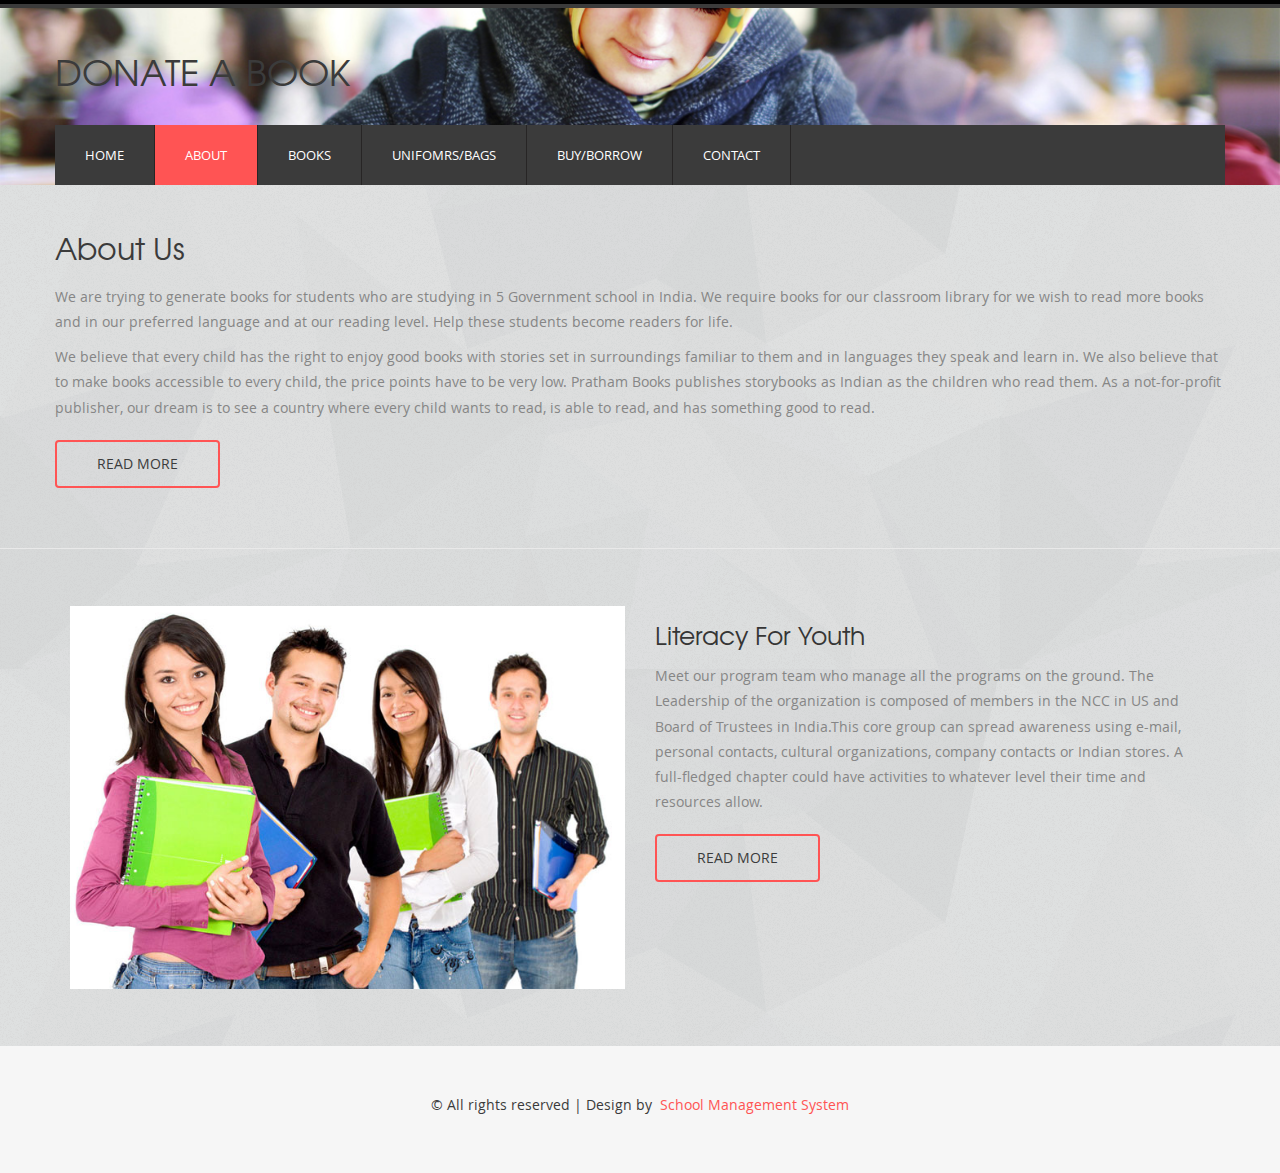
==== about.html @ 14fcbd99 "Add files via upload" ====
<!--A Design by W3layouts
Author: W3layout
Author URL: http://w3layouts.com
License: Creative Commons Attribution 3.0 Unported
License URL: http://creativecommons.org/licenses/by/3.0/
-->
<!DOCTYPE HTML>
<html>
<head>
<title>Book Donation</title>
<!-- Bootstrap -->
<link href="css/bootstrap.min.css" rel='stylesheet' type='text/css' />
<link href="css/bootstrap.css" rel='stylesheet' type='text/css' />
<meta name="viewport" content="width=device-width, initial-scale=1">
<script type="application/x-javascript"> addEventListener("load", function() { setTimeout(hideURLbar, 0); }, false); function hideURLbar(){ window.scrollTo(0,1); } </script>
 <!--[if lt IE 9]>
     <script src="https://oss.maxcdn.com/libs/html5shiv/3.7.0/html5shiv.js"></script>
     <script src="https://oss.maxcdn.com/libs/respond.js/1.4.2/respond.min.js"></script>
<![endif]-->
<link href="css/style.css" rel="stylesheet" type="text/css" media="all" />
<!-- start plugins -->
<script type="text/javascript" src="js/jquery.min.js"></script>
<script type="text/javascript" src="js/bootstrap.js"></script>
<script type="text/javascript" src="js/bootstrap.min.js"></script>
<!----font-Awesome----->
   	<link rel="stylesheet" href="fonts/css/font-awesome.min.css">
<!----font-Awesome----->
</head>
<body>
<div class="header_bg1">
<div class="container">
	<div class="row header">
		<div class="logo navbar-left">
			<h1><a href="index.html">Donate A Book</a></h1>
		</div>
		<!--<div class="h_search navbar-right">
			<form>
				<input type="text" class="text" value="Enter text here" onfocus="this.value = '';" onblur="if (this.value == '') {this.value = 'Enter text here';}">
				<input type="submit" value="search">
			</form>
		</div>-->
		<div class="clearfix"></div>
	</div>
	<div class="row h_menu">
		<nav class="navbar navbar-default navbar-left" role="navigation">
		    <!-- Brand and toggle get grouped for better mobile display -->
		    <div class="navbar-header">
		      <button type="button" class="navbar-toggle" data-toggle="collapse" data-target="#bs-example-navbar-collapse-1">
		        <span class="sr-only">Toggle navigation</span>
		        <span class="icon-bar"></span>
		        <span class="icon-bar"></span>
		        <span class="icon-bar"></span>
		      </button>
		    </div>
		    <!-- Collect the nav links, forms, and other content for toggling -->
		    <div class="collapse navbar-collapse" id="bs-example-navbar-collapse-1">
		      <ul class="nav navbar-nav">
		        <li><a href="index.html">Home</a></li>
		        <li class="active"><a href="about.html">About</a></li>
		        <li><a href="trialform2.html">Books</a></li>
		        <li><a href="technology.html">Unifomrs/Bags</a></li>
				<li><a href="trialform1.html">Buy/Borrow</a></li>
		        <li><a href="contact.html">Contact</a></li>
		      </ul>
		    </div><!-- /.navbar-collapse -->
		    <!-- start soc_icons -->
		</nav>
	</div>
	<div class="clearfix"></div>
</div>
</div>
<div class="main_bg"><!-- start main -->
	<div class="container">
		<div class="about row">
			<h2>about us</h2>
			<p class="para">We are trying to generate books for students who are studying in 5 Government school in India. We require books for our classroom library for we wish to read more books and in our preferred language and at our reading level. Help these students become readers for life.</p>
			<p class="para"> We believe that every child has the right to enjoy good books with stories set in surroundings familiar to them and in languages they speak and learn in. We also believe that to make books accessible to every child, the price points have to be very low. Pratham Books publishes storybooks as Indian as the children who read them. As a not-for-profit publisher, our dream is to see a country where every child wants to read, is able to read, and has something good to read. </p>
			<a href="single-page.html" class="fa-btn btn-1 btn-1e">read more</a>
		</div>
	</div>
</div><!-- end main -->
<div class="main_btm"><!-- start main_btm -->
	<div class="container">
		<div class="main row">
			<div class="col-md-6 content_left">
				<img src="images/pic1.jpg" alt="" class="img-responsive">
			</div>
			<div class="col-md-6 content_right">
				<h4>Literacy For Youth</h4>
				<p class="para">Meet our program team who manage all the programs on the ground. The Leadership of the organization is composed of members in the NCC in US and Board of Trustees in India.This core group can spread awareness using e-mail, personal contacts, cultural organizations, company contacts or Indian stores. A full-fledged chapter could have activities to whatever level their time and resources allow.</p>
				<a href="single-page.html" class="fa-btn btn-1 btn-1e">read more</a>
			</div>
		</div>
	</div>
</div>
<div class="footer_bg"><!-- start footer -->
	<div class="container">
		<div class="row  footer">
			<div class="copy text-center">
				<p class="link"><span>&#169; All rights reserved | Design by&nbsp;<a href="http://www.School.com/"> School Management System</a></span></p>
			</div>
		</div>
	</div>
</div>
</body>
</html>
---- css/style.css ----
/*
Author: W3layout
Author URL: http://w3layouts.com
License: Creative Commons Attribution 3.0 Unported
License URL: http://creativecommons.org/licenses/by/3.0/
*/
@font-face {
    font-family: 'texgyreadventorregular';
    src: url('../fonts/texgyreadventor-regular-webfont.ttf') format('truetype');
    font-weight: normal;
    font-style: normal;
}
@font-face {
     font-family: 'open_sansregular';
      src:url('../fonts/OpenSans-Regular-webfont.ttf') format('truetype');
}
body {
	background-image: url('../images/bg.png');
	font-family: 'open_sansregular';
	font-size: 100%;
}
/* start header */
.header_bg{
	border-top:8px groove #3b3b3b;
}
.header_bg1 {
	border-top:8px groove #3b3b3b;
	background: url('../images/slider_bg.jpg') no-repeat  left;
	background-size: 100%;
}
.header{
	padding: 2% 0;
}
.logo h1 a{
	font-size: 1em;
	text-transform: uppercase;
	color: #3B3B3B;
	text-decoration: none;
	font-family: 'texgyreadventorregular';
}
/* search */
.h_search{
	width: 30%;
	position: relative;
	margin-top: 2%;
}
.h_search form{
	width: 100%;
}
.h_search form input[type="text"]{
	font-family: 'open_sansregular';
	padding: 10px 16px;
	outline: none;
	color: #c6c6c6;
	font-size: 13px;
	border: 1px solid rgb(236, 236, 236);
	
	width: 73.333%;
	line-height: 22px;
	position: relative;
	-webkit-appearance: none;
}
.h_search form input[type="submit"]{
	font-family: 'open_sansregular';
	background: #3B3B3B;
	color: #ffffff;
	text-transform: uppercase;
	font-size: 13px;
	padding: 12px 20px;
	border: none;
	cursor: pointer;
	width: 26.333%;
	position: absolute;
	line-height: 1.5em;
	outline: none;
	-webkit-transition: all 0.3s ease-in-out;
	-moz-transition: all 0.3s ease-in-out;
	-o-transition: all 0.3s ease-in-out;
	transition: all 0.3s ease-in-out;
	-webkit-appearance: none;
}
.h_search form input[type="submit"]:hover {
	background: #FF5454;
}
/* menu */
.h_menu{
	padding: 0;
	background: #3B3B3B;
}
.navbar {
	position: relative;
	min-height: 60px;
	margin-bottom: 0px;
	border: none;
}
.navbar-default .navbar-collapse, .navbar-default .navbar-form {
	background: #3B3B3B;
	color: #ffffff;
	padding: 0;
}
.navbar-default .navbar-nav > .active > a,.navbar-default .navbar-nav>li>a:hover,.navbar-default .navbar-nav > .active > a, .navbar-default .navbar-nav > .active > a:hover{
	background: #FF5454;
	color: #ffffff;
}
.navbar-default .navbar-nav > li > a {
	color: #fff;
	-webkit-transition: all 0.3s ease-in-out;
	-moz-transition: all 0.3s ease-in-out;
	-o-transition: all 0.3s ease-in-out;
	transition: all 0.3s ease-in-out;
}
.nav > li {
	border-right: 1px solid rgb(39, 37, 37);
}
.nav > li > a {
	font-size: 13px;
	padding: 20px 30px;
	text-transform: uppercase;
}
/* start soc_icons */
.soc_icons {

}
.soc_icons ul{
	margin-bottom: 0;
}
.soc_icons ul li{
	display:inline-block;
	border-left: 1px solid rgb(39, 37, 37);
	margin-left: -3px;
}
.soc_icons ul li a{
	color:#ffffff;
	font-size: 24px;
	display: block;
	line-height: 60px;
	width: 60px;
	height: 60px;
	-webkit-transition: all 0.3s ease-in-out;
	-moz-transition: all 0.3s ease-in-out;
	-o-transition: all 0.3s ease-in-out;
	transition: all 0.3s ease-in-out;
}
.soc_icons ul li a:hover{
	background: #FF5454;
}
/* start slider */
.slider_bg{
	background: url('../images/slider_bg.jpg') no-repeat;
	background-size: 100%;
}
.slider{
	padding: 4%;
}
/* start main */

.main{
	padding: 5% 0;
}
.images_1_of_4 img{
	display: inline-block;
}
.images_1_of_4 h4 {
	margin: 30px 0 15px;
}
.images_1_of_4 h4 a{
	display:inline-block;
	color: #353535;
	font-size: 1.5em;
	font-family: 'texgyreadventorregular';
	text-transform: uppercase;
	-webkit-transition: all 0.3s ease-in-out;
	-moz-transition: all 0.3s ease-in-out;
	-o-transition: all 0.3s ease-in-out;
	transition: all 0.3s ease-in-out;
}
.images_1_of_4 h4 a:hover{
	text-decoration:none;
	color: #ff5454;
}
.images_1_of_4  span{
	width: 120px;
	height: 120px;
	display: block;
	text-align: center;
	margin: 0 auto;
}
.bg{
	
	-webkit-transition: all 0.3s ease-in-out;
	-moz-transition: all 0.3s ease-in-out;
	-o-transition: all 0.3s ease-in-out;
	transition: all 0.3s ease-in-out;
	border-radius: 75px;
	-webkit-border-radius: 75px;
	-moz-border-radius: 75px;
	-o-border-radius: 75px;
}
.images_1_of_4  span i{
	font-size: 6em;
	color:#333;
	line-height: 2em;
	text-shadow: 1px 1px 0px #3b3b3b;
	-webkit-text-shadow: 1px 1px 0px #3b3b3b;
	-moz-text-shadow: 1px 1px 0px #3b3b3b;
	-o-text-shadow: 1px 1px 0px #3b3b3b;
	-ms-text-shadow: 1px 1px 0px #3b3b3b;
}
.para{
	font-size: 14px;
	line-height: 1.8em;
	color: #868686;
}
.images_1_of_4 a{
	position: relative;
	z-index: 1;
}
/* Button 1 */
.fa-btn {
	font-size: 14px;
	cursor: pointer;
	padding: 12px 40px;
	display: inline-block;
	margin: 10px 0px;
	text-transform: uppercase;
	outline: none;
	position: relative;
	-webkit-transition: all 0.3s;
	-moz-transition: all 0.3s;
	transition: all 0.3s;
	border-radius: 4px;
	-webkit-border-radius: 4px;
	-moz-border-radius: 4px;
	-o-border-radius: 4px;
}
.fa-btn:after {
	content: '';
	position: absolute;
	z-index: -1;
	-webkit-transition: all 0.3s;
	-moz-transition: all 0.3s;
	transition: all 0.3s;
}
.btn-1 {
	border: 2px solid #ff5454;
	color: #3b3b3b;
}
/* Button 1e */
.btn-1e {
	overflow: hidden;
}
.btn-1e:after {
	width: 100%;
	height: 0;
	top: 50%;
	left: 50%;
	background: #ff5454;
	opacity: 0;
	-webkit-transform: translateX(-50%) translateY(-50%) rotate(45deg);
	-moz-transform: translateX(-50%) translateY(-50%) rotate(45deg);
	-ms-transform: translateX(-50%) translateY(-50%) rotate(45deg);
	transform: translateX(-50%) translateY(-50%) rotate(45deg);
}
.btn-1e:hover,.btn-1e:active {
	color: #ffffff;
	text-decoration:none;
}
.btn-1e:hover:after {
	height: 260%;
	opacity: 1;
}
.btn-1e:active:after {
	height: 400%;
	opacity: 1;
}
/* start main_btm */
.main_btm{
	
	border-top: 1px solid rgb(233, 233, 233);
}
.content_right h4{
	color: #353535;
	font-size: 2.5em;
	font-family: 'texgyreadventorregular';
	line-height: 1.5em;
}
.content_right h4 span{
	color: #ff5454;
}
.content_right a{
	position: relative;
	z-index: 1;
}
/* start footer */
.footer_bg{
	background: #f6f6f6;
}
.footer{
	padding: 4%;
}
.copy p{
	color: #3b3b3b;
	font-size: 14px;
	line-height: 1.8em;
}
.copy p a{
	color:#ff5454;
	-webkit-transition: all 0.3s ease-in-out;
	-moz-transition: all 0.3s ease-in-out;
	-o-transition: all 0.3s ease-in-out;
	transition: all 0.3s ease-in-out;
}
.copy p a:hover{
	color: #3b3b3b;
	text-decoration: none;
}
/* start about */
.about{
	padding: 4% 0;
}
.about h2{
	margin: 0 0 20px;
	text-transform: capitalize;
	font-size: 3em;
	color:#3b3b3b;
	font-family: 'texgyreadventorregular';
}
.about a{
	position: relative;
	z-index: 1;
}
/* start  technology */
.technology{
	padding: 4% 0;
}
.technology h2{
	margin: 0 0 20px;
	text-transform: capitalize;
	font-size: 3em;
	color: #3b3b3b;
	font-family: 'texgyreadventorregular';
}
.technology h4{
	font-size: 22px;
	color: #5b5b5b;
	font-weight: 100;
	text-transform: capitalize;
	display: block;
	margin:10px 0 8px;
}
.tech_para{
	padding-left: 0;
	padding-right: 0;
}
.technology_list1{
	margin-top: 20px;	
}
.pagination > li > a, .pagination > li > span {
	font-size: 16px;
	padding: 10px 16px;
	color: #BDBDBD;
	background-color: #3b3b3b;
	border: 1px solid #2C2929;
}
.pagination > li > a:hover, .pagination > li > span:hover, .pagination > li > a:focus, .pagination > li > span:focus {
	color: #FFFFFF;
	background-color: #ff5454;
	border-color: #DA4A4A;
}
.alert {
	font-size: 13px;
}
.alert-warning {
	color: #3b3b3b;
	background-color: #F3F3F3;
	border-color: #E2E2E2;
}
/* start blog */
.blog_left{
	display: block;
}
.blog_img{
	margin: 4% 0 2%;
}
.blog_left img{
	width:100%;
}
.blog_left h4 a{
	margin:0 0 20px;
	
	display: block;
	text-transform: capitalize;
	font-size: 1.5em;
	color: #3b3b3b;
	font-family: 'texgyreadventorregular';
	-webkit-transition: all 0.3s ease-in-out;
	-moz-transition: all 0.3s ease-in-out;
	-o-transition: all 0.3s ease-in-out;
	transition: all 0.3s ease-in-out;
}
.blog_left h4 a:hover{
	text-decoration: none;
	color: #ff5454;
}
.blog_list{

}
.blog_list ul li{
	display:inline-block;
	margin-left: 10px;
}
.blog_list ul li:first-child{
	margin-left: 0;
}
.blog_list li a{
	display: block;
	padding: 4px 8px;
	color: #b6b6b6;
	text-transform: capitalize;
}
.blog_list ul li i{
	font-size: 15px;
	color: #b6b6b6;
}
.blog_list li span{
	padding-left:10px;
	font-size: 14px;
	color: #b6b6b6;
}
.blog_list li span:hover,.blog_list li a:hover{
	color: #ff5454;
	text-decoration: none;
}

.read_more a{
	position: relative;
	z-index: 1;
}
.blog_right h4{
	text-transform: capitalize;
	font-size: 2em;
	color: #3b3b3b;
	font-family: 'texgyreadventorregular';
	margin-bottom: 15px;
}
/* start Social Likes */
.social_network_likes {
	text-align: center;
}
.social_network_likes li{
	width: 24.33333%;
	display: inline-block;
	margin-left: -4px;
}
.social_network_likes li:first-child{
	margin-left: 0;
}
.social_network_likes li a{
	display:block;
	color:#FFF;
	font-size: 1.5em;
	text-transform:capitalize;
	-webkit-transition: all 0.3s ease-in-out;
	-moz-transition: all 0.3s ease-in-out;
	-o-transition: all 0.3s ease-in-out;
	transition: all 0.3s ease-in-out;	
}
.social_network_likes li a p{
	padding:10px 0 5px;
	font-size: 14px;
}
.social_network_likes li a span{
	display:block;
	font-size: 24px;
}
.social_network_likes li a div.followers{
	border-bottom:1px solid #FFFFFF;
}
.social_network_likes li a:hover{
	text-decoration: none;
}
.social_network_likes li:first-child a {
	border-left:none;
}
.social_network_likes li a.tweets{
	background:#34CCFF;
}
.social_network_likes li a.tweets:hover{
  background:#2DC0F1;
}
.social_network_likes li a.facebook-followers{
	background:#3B5A99;
}
.social_network_likes li a.facebook-followers:hover{
	background:#33518D;
}
.social_network_likes li a.email{
	background:#27c1b9;
}
.social_network_likes li a.email:hover{
  background:#0BB1A8;
}
.social_network_likes li a.dribble{
	background:#EB4D89;
}
.social_network_likes li a.dribble:hover{
  background:#E04580;
}
.social_network_likes li a div.social_network{
	padding:15px 0 10px;
}
.social_network i{
	width:45px;
	height:45px;
	display:block;
	background:url(../images/social-icons.png) no-repeat;	
	margin:0 auto;
}
.social_network i.twitter-icon{
	background-position: 0px 0px;
}
.social_network i.facebook-icon{
	background-position: -47px 0px;
}
.social_network i.email-icon{
	background-position: -104px 0px;
}
.social_network i.dribble-icon{
	background-position: -156px 0px;
}
/* start ads_nav */
.ads_nav{
	margin-top: 30px;
}
.ads_nav li{
	float: left;
	width: 46.333333%;
	margin:0 0 15px 15px;
}
.ads_nav li:nth-child(2),.ads_nav li:nth-child(4){
	margin-left: 0;
}
.ads_nav li a{
	display: block;
	-webkit-transition: all 0.3s ease-in-out;
	-moz-transition: all 0.3s ease-in-out;
	-o-transition: all 0.3s ease-in-out;
	transition: all 0.3s ease-in-out;
}
.ads_nav li a img{
	width: 100%;
}
.ads_nav li a:hover{
	zoom: 1;
	filter: alpha(opacity=50);
	opacity: 0.7;
	-webkit-transition: opacity .15s ease-in-out;
	-moz-transition: opacity .15s ease-in-out;
	-ms-transition: opacity .15s ease-in-out;
	-o-transition: opacity .15s ease-in-out;
	transition: opacity .15s ease-in-out;
}
/* start tag_nav */
.tag_nav {
	margin: 8% 0;
}
.tag_nav li{
	margin:10px 5px 0 0;
	display: inline-block;
}
.tag_nav li a{
	display: block;
	text-transform: capitalize;
	background: #3b3b3b;
	color: #ffffff;
	font-size: 13px;
	padding: 8px 14px;
	border-radius: 2px;
	-webkit-border-radius: 2px;
	-moz-border-radius: 2px;
	-o-border-radius: 2px;
	-webkit-transition: all 0.3s ease-in-out;
	-moz-transition: all 0.3s ease-in-out;
	-o-transition: all 0.3s ease-in-out;
	transition: all 0.3s ease-in-out;
}
.tag_nav li.active a,.tag_nav li a:hover{
	background: #ff5454;
	color: #ffffff;
	text-decoration:none;
}
/* start news_letter */
.news_letter{
	margin: 8% 0;
}
.news_letter form input[type="text"]{
	font-family: 'open_sansregular';
	font-weight:100;
	padding: 10px;
	display: block;
	width: 100%;
	background: #ffffff;
	outline: none;
	color: #555555;
	font-size: 13px;
	border: 1px solid #DADADA;
	-webkit-appearance: none;
}
.news_letter form span{
	position: relative;
	z-index: 1;
}
.news_letter form input[type="submit"]{
	-webkit-appearance: none;
	cursor:pointer;
	border:none;
	outline:none;
	background: none;
}
/* start contact */
.company_ad h2{
	margin: 0 0 20px;
	text-transform: capitalize;
	font-size: 3em;
	color:#3b3b3b;
	font-family: 'texgyreadventorregular';
}
.company_ad p{
	font-size: 14px;
	color: #3b3b3b;
}
.company_ad p a {
	color: #ff5454;
	-webkit-transition: all 0.3s ease-in-out;
	-moz-transition: all 0.3s ease-in-out;
	-o-transition: all 0.3s ease-in-out;
	transition: all 0.3s ease-in-out;
}
.company_ad p a:hover{
	text-decoration:none;
	color: #3b3b3b;
}
.contact-form h2{
	margin: 0 0 20px;
	text-transform: capitalize;
	font-size: 3em;
	color:#3b3b3b;
	font-family: 'texgyreadventorregular';
}
.contact-form span{
	display:block;
	text-transform: capitalize;
	font-size: 14px;
	color: #5b5b5b;
	font-weight: normal;
	margin-bottom: 10px;
}
.contact-form textarea {
	font-family: 'Open Sans', 'sans-serif';
	padding: 10px;
	display: block;
	width: 99.3333%;
	background: #ffffff;
	outline: none;
	color: #c0c0c0;
	font-size: 0.8725em;
	border: 1px solid #ECECEC;
	-webkit-appearance: none;
	resize: none;
	height: 120px;
	border-radius: 4px;
	-webkit-border-radius: 4px;
	-moz-border-radius: 4px;
	-o-border-radius: 4px;
	-webkit-transition: all 0.3s ease-in-out;
	-moz-transition: all 0.3s ease-in-out;
	-o-transition: all 0.3s ease-in-out;
	transition: all 0.3s ease-in-out;
}
.contact-form textarea:focus{
	border:1px solid #ff5454;
}
.form-control{
	box-shadow: none;
	border: 1px solid #ECECEC;
	-webkit-transition: all 0.3s ease-in-out;
	-moz-transition: all 0.3s ease-in-out;
	-o-transition: all 0.3s ease-in-out;
	transition: all 0.3s ease-in-out;
}
.form-control:focus {
	box-shadow: none;
}
.contact-form input[type="submit"] {
	font-family: 'open_sansregular';
	-webkit-appearance: none;
	cursor: pointer;
	border: none;
	outline: none;
	background: none;
	text-transform: uppercase;
	font-weight: 100;
}
.contact-form label{
	position: relative;
	z-index: 1;
}
.form-control:focus {
	border-color: #ff5454;
}
/* start details */
.details img{
	margin-bottom: 20px;
}
/***** Media Quries *****/
@media only screen and (max-width: 1440px) and (min-width: 240px)  {
	.wrap{
		width:95%;
	}
}
@media only screen and (max-width: 1440px) {
}
@media only screen and (max-width: 1366px) {
}
@media only screen and (max-width: 1280px) {
}
@media only screen and (max-width: 1024px) {
	.images_1_of_4 h4 a {
		font-size: 1.2em;
	}
	.para {
		font-size: 13px;
	}
	.content_right h4 {
		font-size: 2em;
	}
}
@media only screen and (max-width: 768px) {
	.logo{
		text-align:center;
	}
	.h_search {
		width: 98%;
		padding: 20px;
	}
	.h_menu {
		position: relative;
	}	
	.soc_icons {
		position: absolute;
		top: 0px;
		background: #3b3b3b;
	}
	.navbar-default .navbar-toggle {
		border-color: #FFF;
	}
	.navbar {
		min-height: 51px;
	}
	.navbar-default .navbar-collapse, .navbar-default .navbar-form {
		border-color: #3b3b3b;
	}
	.navbar-default {
		background-color: #3b3b3b;
		border:none;
	}
	.navbar-nav {
		margin: 0px 0px;
	}
	.nav > li > a {
		padding: 20px 15px;
	}
	.soc_icons ul li a {
		font-size: 20px;
		line-height: 50px;
		width: 51px;
		height: 51px;
	}
	.slider_bg {
		background-size: 100% 100%;
	}
	.main {
		padding: 4% 0;
	}
	.images_1_of_4{
		margin-bottom: 4%;
	}
	.main{
		padding: 2%;
	}
	.technology {
		padding: 4%;
	}
	.about {
		padding: 4%;
	}
	.social_network_likes li {
		width: 24.3333%;
	}
	.tag_nav {
		margin: 4% 0;
	}
	.news_letter {
		margin: 4% 0;
	}
	.technology h4 {
		font-size: 20px;
	}
}
@media only screen and (max-width: 640px){
	.company_ad{
		margin-left: 0;
	}
	.blog_left h4 a {
		font-size: 1.2em;
	}
	.technology h4 {
		font-size: 17px;
	}
}
@media only screen and (max-width: 480px) {
	.images_1_of_4 h4 {
		margin: 20px 0 10px;
	}
	.technology h2 {
		font-size: 2em;
	}
	.about h2 {
		font-size: 2em;
	}
	.company_ad h2 {
		font-size: 2em;
	}
	.contact-form h2 {
		font-size: 2.5em;
	}
	.blog_left h4 a {
		font-size: 1em;
	}
	.blog_list ul li {
		margin-left: 5px;
	}
	.blog_list li a {
		padding: 4px 4px;
	}
	.detail h2{
		font-size: 2em;	
	}
}
@media only screen and (max-width: 320px) {
	.main {
		padding: 8% 2%;
	}
	.soc_icons ul li a {
		font-size: 20px;
		width: 46px;
	}
	.images_1_of_4 h4 {
		margin: 15px 0 10px;
	}
	.social_network_likes li a p {
		font-size: 12px;
	}
	.images_1_of_4 span {
		width: 88px;
		height: 88px;
	}
	.images_1_of_4 span i {
		font-size: 5em;
		line-height: 1.8em;
	}
	.images_1_of_4 h4 a {
		font-size: 1em;
	}
	.technology h4 {
		font-size: 14px;
		line-height: 1.5em;
	}
	.blog_list ul li:nth-child(3){
		margin-left: 0;
	}
}
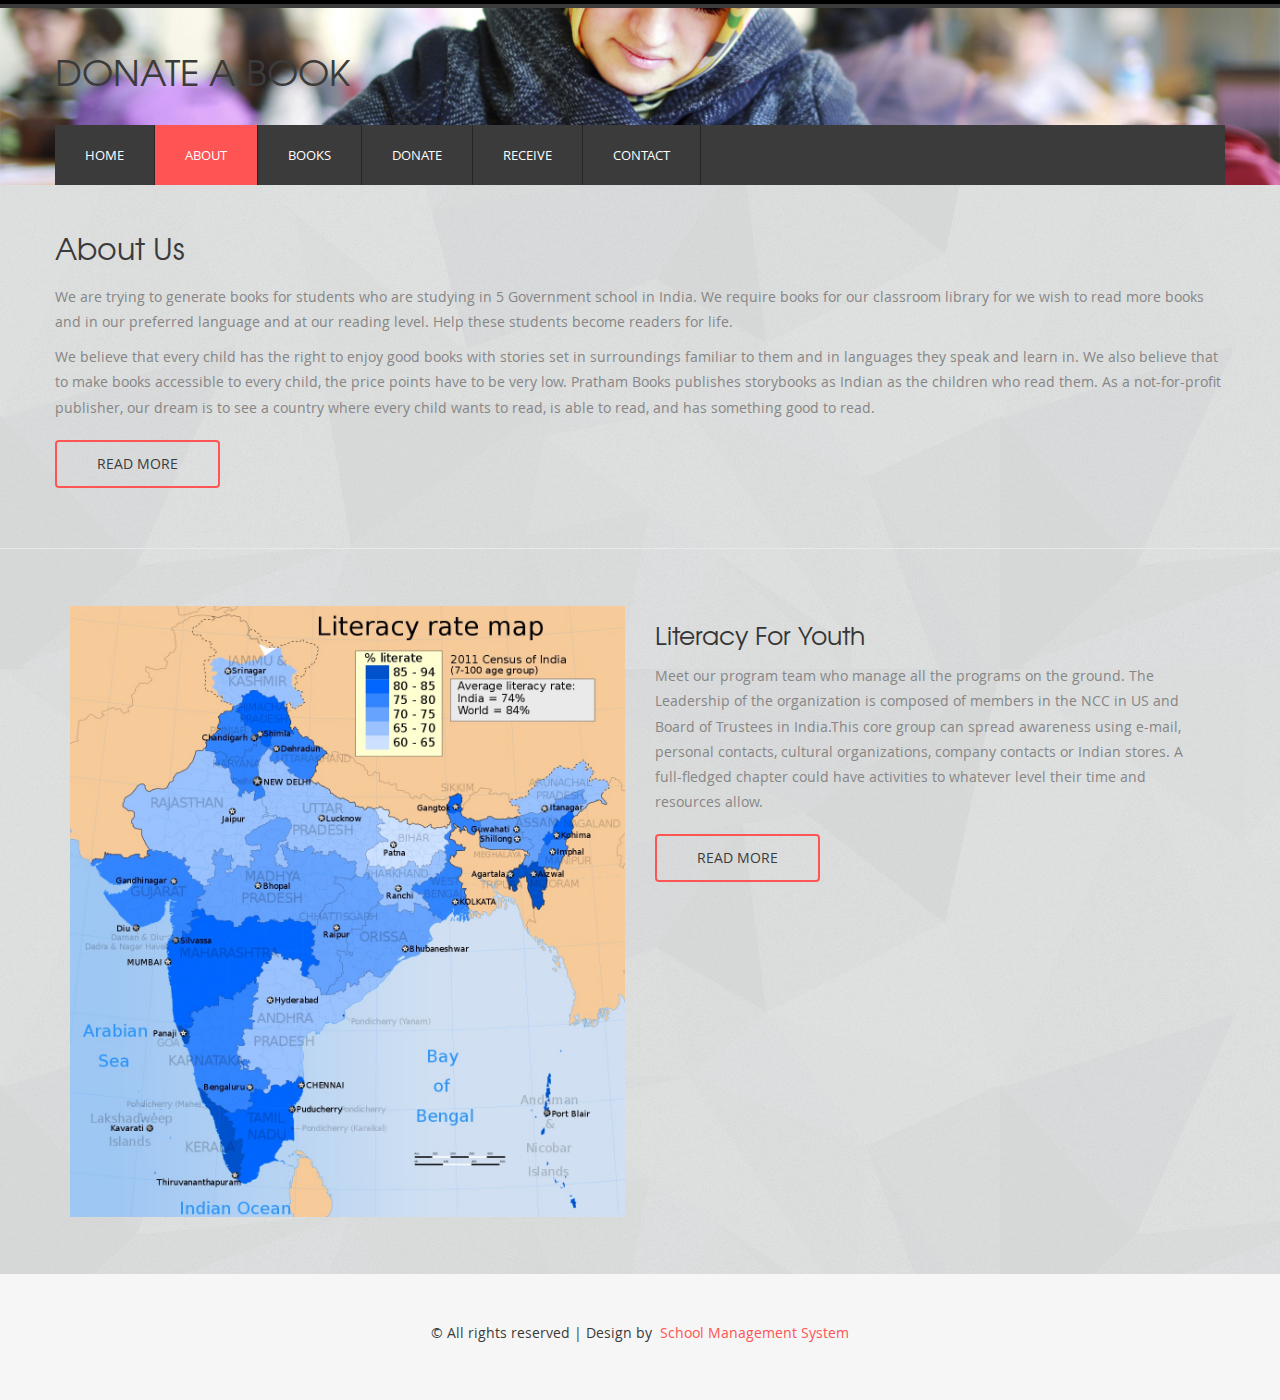
==== commit 8e438917: "Update about.html" ====
--- a/about.html
+++ b/about.html
@@ -58,8 +58,8 @@
 		        <li><a href="index.html">Home</a></li>
 		        <li class="active"><a href="about.html">About</a></li>
 		        <li><a href="trialform2.html">Books</a></li>
-		        <li><a href="technology.html">Unifomrs/Bags</a></li>
-				<li><a href="trialform1.html">Buy/Borrow</a></li>
+		        <li><a href="blog.html">Donate</a></li>
+				<li><a href="trialform1.html">Receive</a></li>
 		        <li><a href="contact.html">Contact</a></li>
 		      </ul>
 		    </div><!-- /.navbar-collapse -->
@@ -103,4 +103,4 @@
 	</div>
 </div>
 </body>
-</html>+</html>
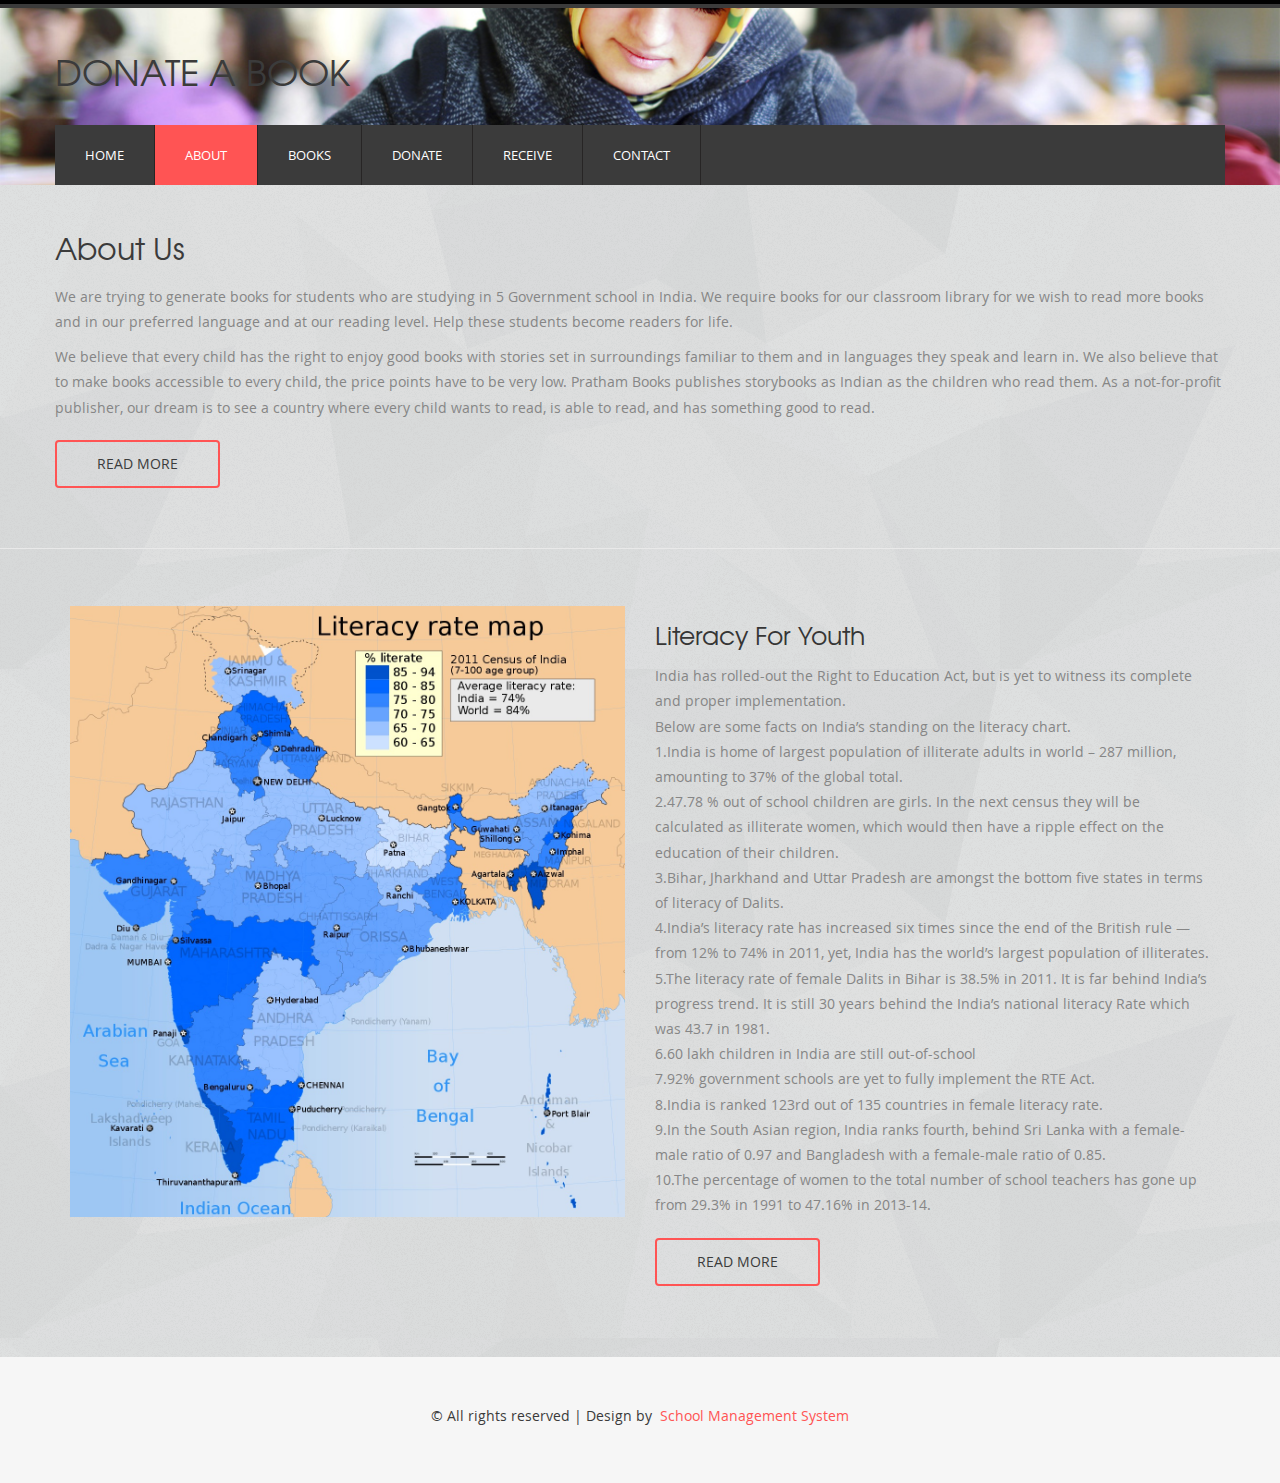
==== commit ab2f568c: "Update about.html" ====
--- a/about.html
+++ b/about.html
@@ -87,7 +87,29 @@
 			</div>
 			<div class="col-md-6 content_right">
 				<h4>Literacy For Youth</h4>
-				<p class="para">Meet our program team who manage all the programs on the ground. The Leadership of the organization is composed of members in the NCC in US and Board of Trustees in India.This core group can spread awareness using e-mail, personal contacts, cultural organizations, company contacts or Indian stores. A full-fledged chapter could have activities to whatever level their time and resources allow.</p>
+				<p class="para">India has rolled-out the Right to Education Act, but is yet to witness its complete and proper implementation.<br>
+
+Below are some facts on India’s standing on the literacy chart.<br>
+
+1.India is home of largest population of illiterate adults in world – 287 million, amounting to 37% of the global total.<br>
+
+2.47.78 % out of school  children are girls. In the next census they will be calculated as illiterate women, which would then have a ripple effect on the education of their children.<br>
+
+3.Bihar, Jharkhand and Uttar Pradesh are amongst the bottom five states in terms of literacy of Dalits.<br>
+
+4.India’s literacy rate has increased six times since the end of the British rule — from 12% to 74% in 2011, yet, India has the world’s largest population of illiterates.<br>
+
+5.The literacy rate of female Dalits in Bihar is 38.5% in 2011.  It is far behind India’s progress trend. It is still 30 years behind the India’s national literacy Rate which was 43.7 in 1981.<br>
+
+6.60 lakh children in India are still out-of-school<br>
+
+7.92% government schools are yet to fully implement the RTE Act.<br>
+
+8.India is ranked 123rd out of 135 countries in female literacy rate.<br>
+
+9.In the South Asian region, India ranks fourth, behind Sri Lanka with a female-male ratio of 0.97 and Bangladesh with a female-male ratio of 0.85.<br>
+
+10.The percentage of women to the total number of school teachers has gone up from 29.3% in 1991 to 47.16% in 2013-14.</p>
 				<a href="single-page.html" class="fa-btn btn-1 btn-1e">read more</a>
 			</div>
 		</div>
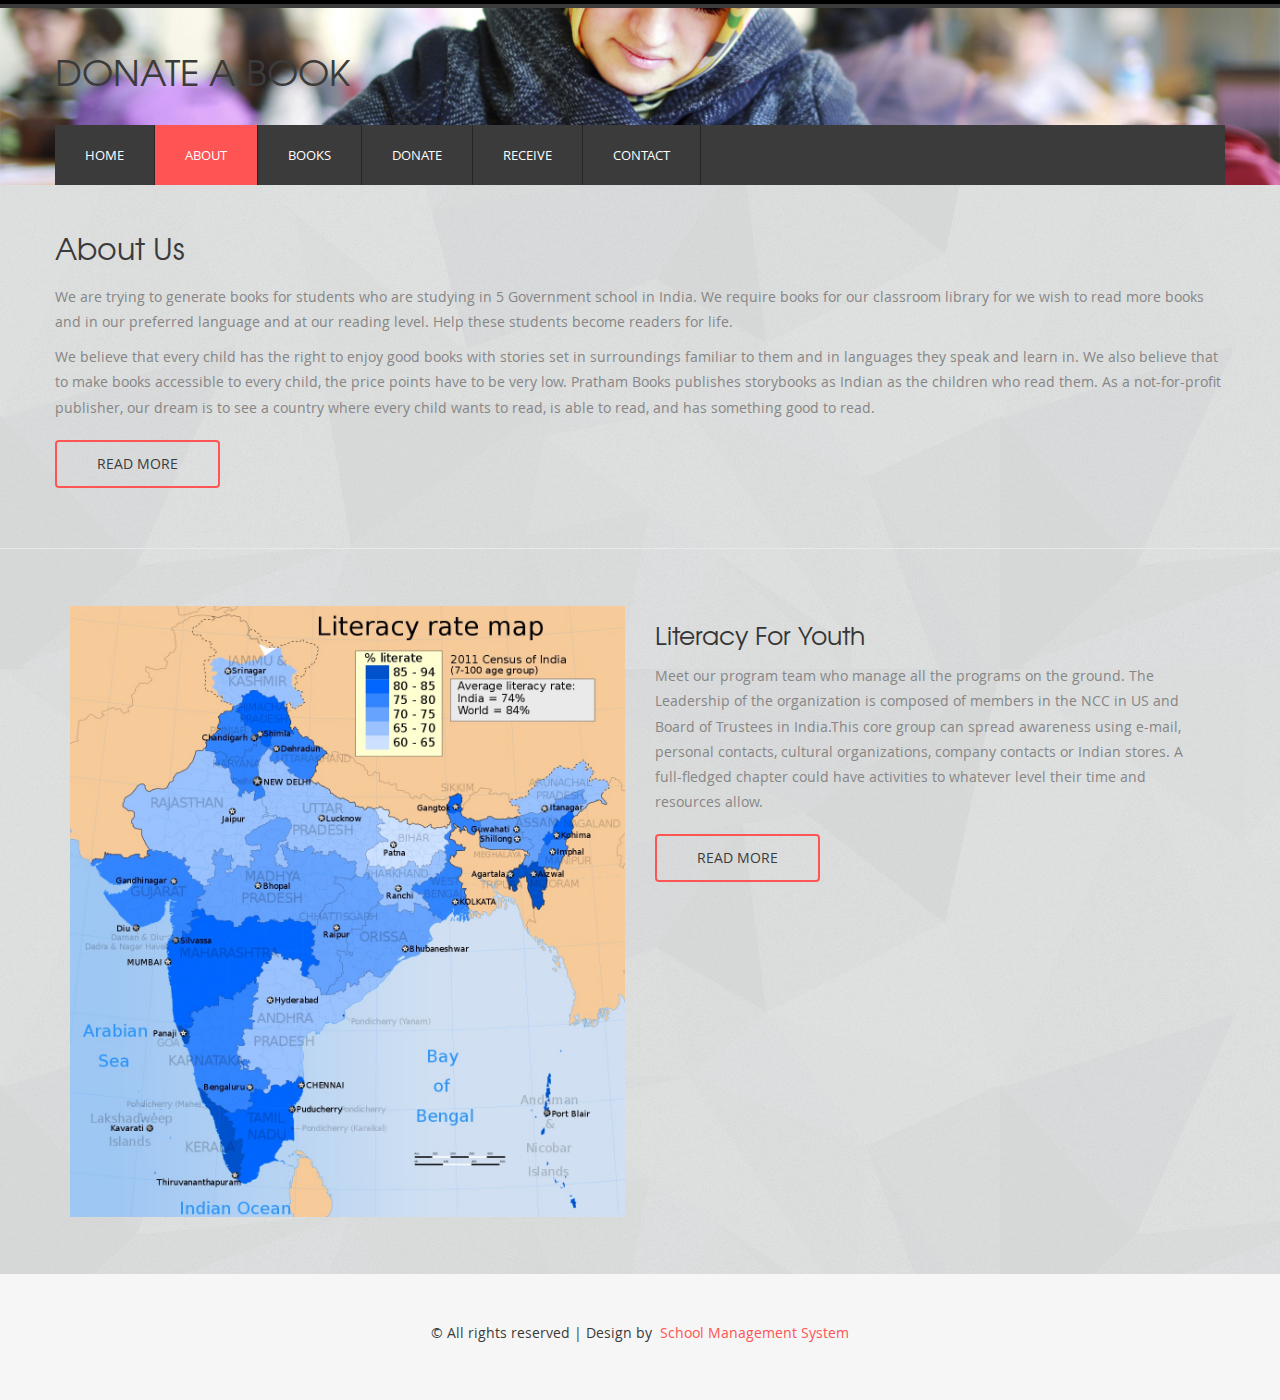
==== commit 74fe264d: "Add files via upload" ====
--- a/about.html
+++ b/about.html
@@ -87,29 +87,7 @@
 			</div>
 			<div class="col-md-6 content_right">
 				<h4>Literacy For Youth</h4>
-				<p class="para">India has rolled-out the Right to Education Act, but is yet to witness its complete and proper implementation.<br>
-
-Below are some facts on India’s standing on the literacy chart.<br>
-
-1.India is home of largest population of illiterate adults in world – 287 million, amounting to 37% of the global total.<br>
-
-2.47.78 % out of school  children are girls. In the next census they will be calculated as illiterate women, which would then have a ripple effect on the education of their children.<br>
-
-3.Bihar, Jharkhand and Uttar Pradesh are amongst the bottom five states in terms of literacy of Dalits.<br>
-
-4.India’s literacy rate has increased six times since the end of the British rule — from 12% to 74% in 2011, yet, India has the world’s largest population of illiterates.<br>
-
-5.The literacy rate of female Dalits in Bihar is 38.5% in 2011.  It is far behind India’s progress trend. It is still 30 years behind the India’s national literacy Rate which was 43.7 in 1981.<br>
-
-6.60 lakh children in India are still out-of-school<br>
-
-7.92% government schools are yet to fully implement the RTE Act.<br>
-
-8.India is ranked 123rd out of 135 countries in female literacy rate.<br>
-
-9.In the South Asian region, India ranks fourth, behind Sri Lanka with a female-male ratio of 0.97 and Bangladesh with a female-male ratio of 0.85.<br>
-
-10.The percentage of women to the total number of school teachers has gone up from 29.3% in 1991 to 47.16% in 2013-14.</p>
+				<p class="para">Meet our program team who manage all the programs on the ground. The Leadership of the organization is composed of members in the NCC in US and Board of Trustees in India.This core group can spread awareness using e-mail, personal contacts, cultural organizations, company contacts or Indian stores. A full-fledged chapter could have activities to whatever level their time and resources allow.</p>
 				<a href="single-page.html" class="fa-btn btn-1 btn-1e">read more</a>
 			</div>
 		</div>
